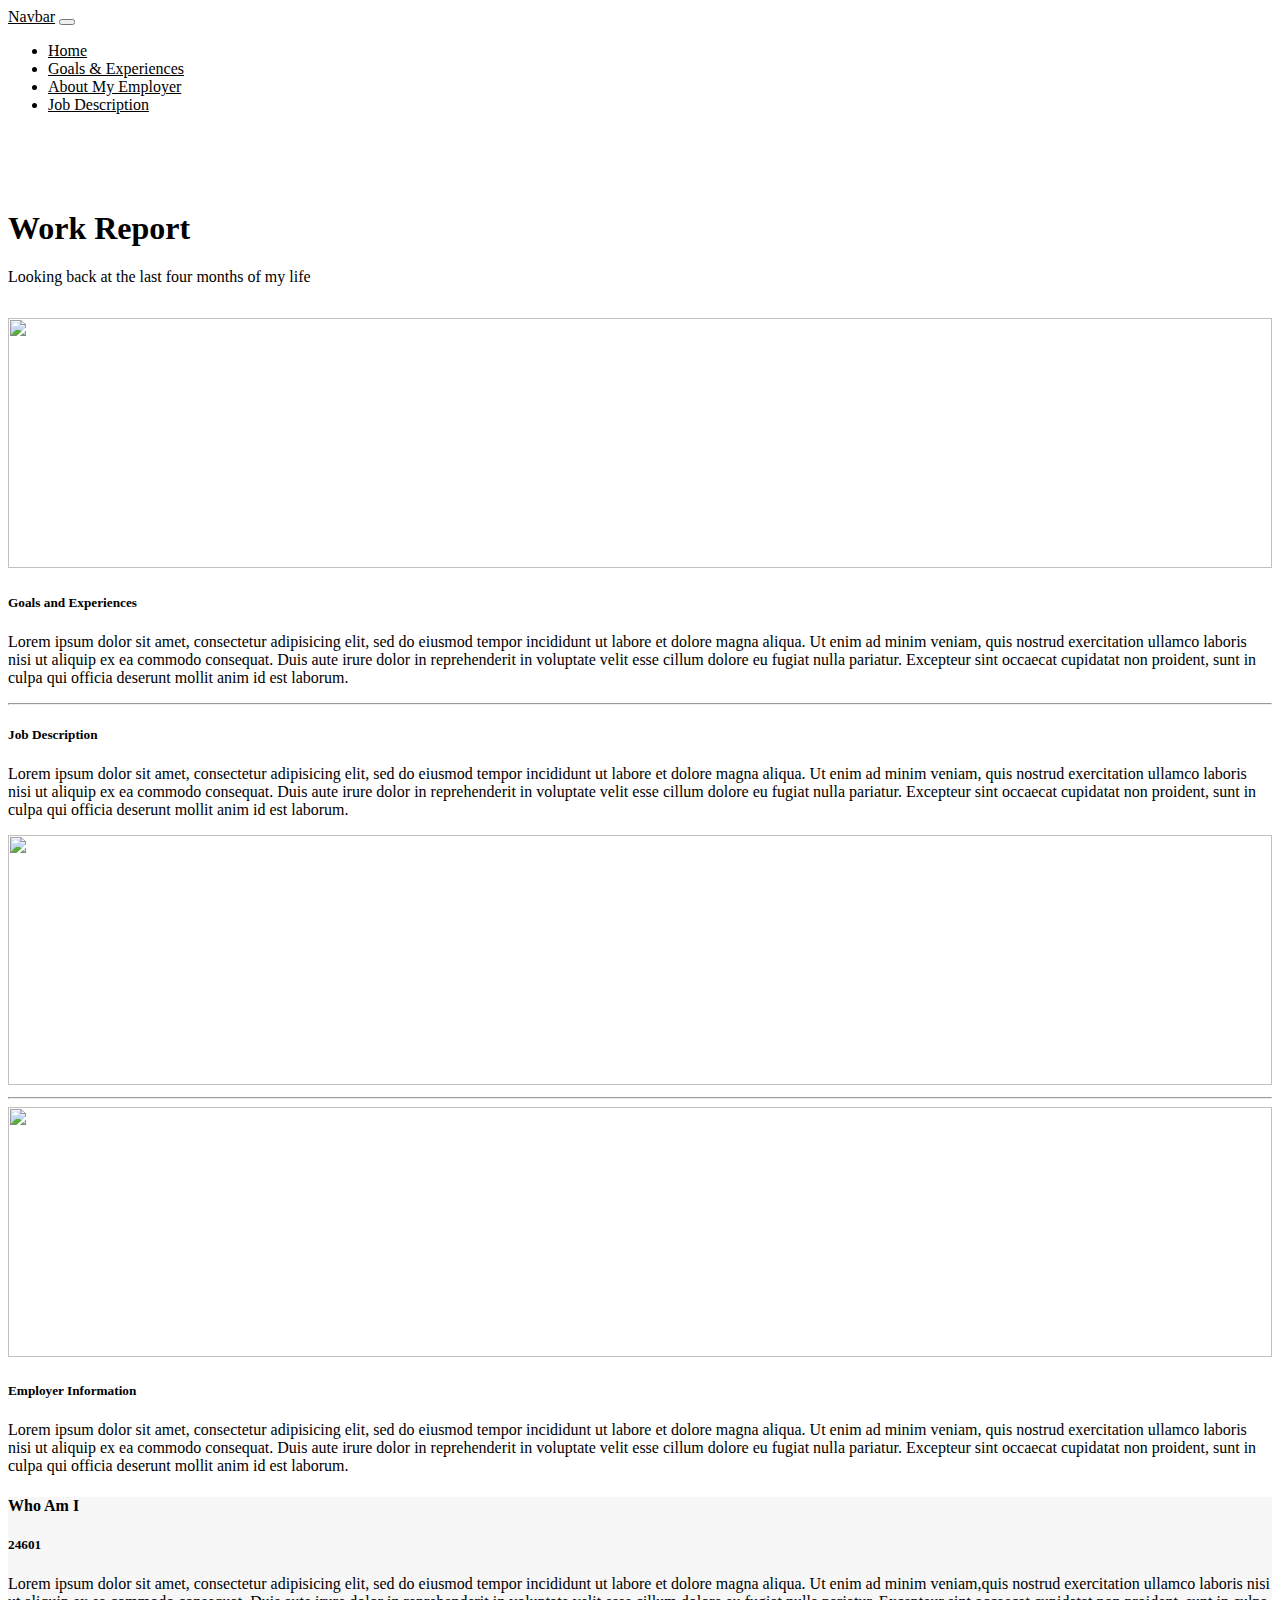
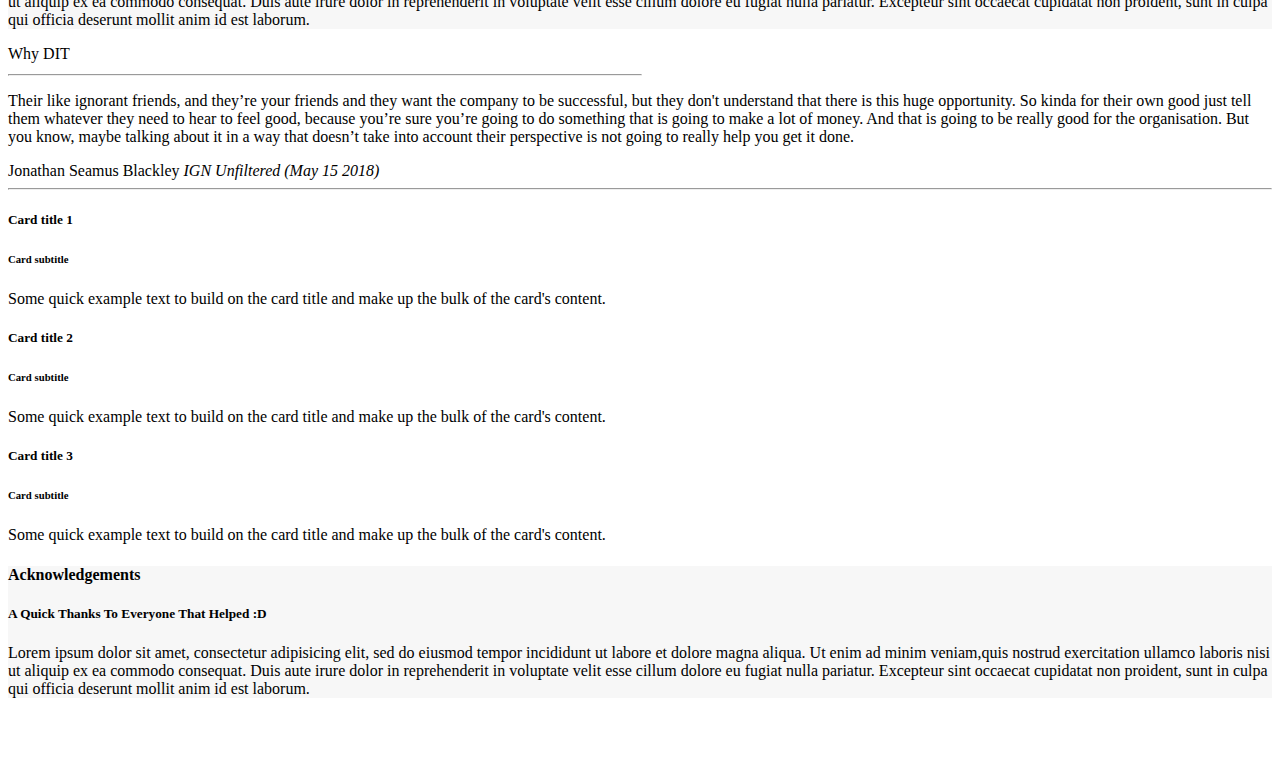
==== index.html @ 7ce431e9 "Add files via upload" ====
<!doctype html>
<html lang="en">
  <head>
    <!-- Required meta tags -->
    <meta charset="utf-8">
    <meta name="viewport" content="width=device-width, initial-scale=1, shrink-to-fit=no">

    <!-- Bootstrap CSS -->
    <link rel="stylesheet" href="https://stackpath.bootstrapcdn.com/bootstrap/4.2.1/css/bootstrap.min.css" integrity="sha384-GJzZqFGwb1QTTN6wy59ffF1BuGJpLSa9DkKMp0DgiMDm4iYMj70gZWKYbI706tWS" crossorigin="anonymous">

    <!-- Fonts -->
    <link rel="stylesheet" href="https://use.fontawesome.com/releases/v5.6.3/css/all.css" integrity="sha384-UHRtZLI+pbxtHCWp1t77Bi1L4ZtiqrqD80Kn4Z8NTSRyMA2Fd33n5dQ8lWUE00s/" crossorigin="anonymous">

    <!-- Custom CSS -->
    <link rel="stylesheet" type="text/css" href="reportLanding.css">

    <title>Co-op Report Work 1 - Home</title>
  </head>
  <body>
    
    <!-- Navbar -->
    <nav id="mainNavbar" class="navbar navbar-expand-md fixed-top">
      <a class="navbar-brand navText" href="#">Navbar</a>
      <button class="navbar-toggler" type="button" data-toggle="collapse" data-target="#navbarNav" aria-controls="navbarNav" aria-expanded="false" aria-label="Toggle navigation"><span class="navbar-toggler-icon"></span>
      </button>
      <div class="collapse navbar-collapse" id="navbarNav">
        <ul class="navbar-nav">
          <li class="nav-item">
            <a class="nav-link navText" href="index.html">Home</a>
          </li>
          <li class="nav-item">
            <a class="nav-link navText" href="goals.html">Goals & Experiences</a>
          </li>
          <li class="nav-item">
            <a class="nav-link navText" href="employInfo.html">About My Employer</a>
          </li>
          <li class="nav-item">
            <a class="nav-link active navText" href="jobDescrip.html">Job Description</a>
          </li>
        </ul>
      </div>
    </nav>


    
    <section class="jumbotron text-center" id="jobD1">
      <h1 class="display-3">Work Report</h1>
      <p>Looking back at the last four months of my life</p>
    </section>     

    <div class="py-5">
      <section class="container px-0">
        <div class="row align-items-center justify-content-center">
          <div class="col-md-4 descripPhoto">
            <img src="https://images.unsplash.com/photo-1507146426996-ef05306b995a?ixlib=rb-1.2.1&ixid=eyJhcHBfaWQiOjEyMDd9&auto=format&fit=crop&w=500&q=60">
          </div>
          <div class="col-md-7 ml-4">
            <h5>Goals and Experiences</h5>
            <p>Lorem ipsum dolor sit amet, consectetur adipisicing elit, sed do eiusmod  tempor incididunt ut labore et dolore magna aliqua. Ut enim ad minim veniam, quis nostrud exercitation ullamco laboris nisi ut aliquip ex ea commodo consequat. Duis aute irure dolor in reprehenderit in voluptate velit esse cillum dolore eu fugiat nulla pariatur. Excepteur sint occaecat cupidatat non proident, sunt in culpa qui officia deserunt mollit anim id est laborum.</p>         
          </div>
          <div class="col-md-12">
            <hr>
          </div>
          <div class="col-md-7 ml-4">
            <h5>Job Description</h5>
            <p>Lorem ipsum dolor sit amet, consectetur adipisicing elit, sed do eiusmod  tempor incididunt ut labore et dolore magna aliqua. Ut enim ad minim veniam, quis nostrud exercitation ullamco laboris nisi ut aliquip ex ea commodo consequat. Duis aute irure dolor in reprehenderit in voluptate velit esse cillum dolore eu fugiat nulla pariatur. Excepteur sint occaecat cupidatat non proident, sunt in culpa qui officia deserunt mollit anim id est laborum.</p>     
          </div>
          <div class="col-md-4 descripPhoto" id="rightIcon">
            <img src="https://images.unsplash.com/photo-1507146426996-ef05306b995a?ixlib=rb-1.2.1&ixid=eyJhcHBfaWQiOjEyMDd9&auto=format&fit=crop&w=500&q=60">
          </div>
          <div class="col-md-12">
            <hr>
          </div>
          <div class="col-md-4 descripPhoto" >
            <img src="https://images.unsplash.com/photo-1507146426996-ef05306b995a?ixlib=rb-1.2.1&ixid=eyJhcHBfaWQiOjEyMDd9&auto=format&fit=crop&w=500&q=60">
          </div>
          <div class="col-md-7 ml-4">
            <h5>Employer Information</h5>
            <p>Lorem ipsum dolor sit amet, consectetur adipisicing elit, sed do eiusmod  tempor incididunt ut labore et dolore magna aliqua. Ut enim ad minim veniam, quis nostrud exercitation ullamco laboris nisi ut aliquip ex ea commodo consequat. Duis aute irure dolor in reprehenderit in voluptate velit esse cillum dolore eu fugiat nulla pariatur. Excepteur sint occaecat cupidatat non proident, sunt in culpa qui officia deserunt mollit anim id est laborum.</p>         
          </div>
        </div>
      </section>
    </div>

    <!-- Who Am I -->
    <div class="py-5 offBackground">
      <div class="container">
        <h4 class="text-center">Who Am I</h4>
        <h5 class="text-center">24601</h5>
        <p class="lead">Lorem ipsum dolor sit amet, consectetur adipisicing elit, sed do eiusmod tempor incididunt ut labore et dolore magna aliqua. Ut enim ad minim veniam,quis nostrud exercitation ullamco laboris nisi ut aliquip ex ea commodo consequat. Duis aute irure dolor in reprehenderit in voluptate velit esse cillum dolore eu fugiat nulla pariatur. Excepteur sint occaecat cupidatat non proident, sunt in culpa qui officia deserunt mollit anim id est laborum.</p>
      </div>
    </div>

    <!-- Why DIT -->
    <div class="py-5" id="quote">  
      <section class="container px-0">
        <div class="row align-items-center justify-content-around">
          <div class="col-md-2">
            <p class="lead">Why DIT</p>
            <hr class="quoteHR">
          </div>
          <div class="col-md-7 ml-4">
            <p>Their like ignorant friends, and they’re your friends and they want the company to be successful, but they don't understand that there is this huge opportunity. So kinda for their own good just tell them whatever they need to hear to feel good, because you’re sure you’re going to do something that is going to make a lot of money. And that is going to be really good for the organisation. But you know, maybe talking about it in a way that doesn’t take into account their perspective is not going to really help you get it done. </p> 
            <footer class="blockquote-footer">Jonathan Seamus Blackley <cite title="IGN Unfiltered">IGN Unfiltered (May 15 2018)</cite></footer>       
          </div>
        </div>
        <div class="col-sm-12">
          <hr>
        </div>
        <div class="row align-items-center justify-content-around">
          <div class="col-md-3">
            <div class="card">
              <div class="card-body">
                <h5 class="card-title">Card title 1</h5>
                <h6 class="card-subtitle mb-2 text-muted">Card subtitle</h6>
                <p class="card-text">Some quick example text to build on the card title and make up the bulk of the card's content.</p>
              </div>
            </div>
          </div>
          <div class="col-md-3">
            <div class="card">
              <div class="card-body">
                <h5 class="card-title">Card title 2</h5>
                <h6 class="card-subtitle mb-2 text-muted">Card subtitle</h6>
                <p class="card-text">Some quick example text to build on the card title and make up the bulk of the card's content.</p>
              </div>
            </div>
          </div>
          <div class="col-md-3">
            <div class="card">
              <div class="card-body">
                <h5 class="card-title">Card title 3</h5>
                <h6 class="card-subtitle mb-2 text-muted">Card subtitle</h6>
                <p class="card-text">Some quick example text to build on the card title and make up the bulk of the card's content.</p>
              </div>
            </div>
          </div>
        </div>
      </section>
    </div>

    <!-- Acknowledgements-->
    <div class="py-5 offBackground">
      <div class="container" id="Acknowledgements">
        <h4 class="text-center">Acknowledgements</h4>
        <h5 class="text-center text-muted">A Quick Thanks To Everyone That Helped :D</h5>
        <p class="lead">Lorem ipsum dolor sit amet, consectetur adipisicing elit, sed do eiusmod tempor incididunt ut labore et dolore magna aliqua. Ut enim ad minim veniam,quis nostrud exercitation ullamco laboris nisi ut aliquip ex ea commodo consequat. Duis aute irure dolor in reprehenderit in voluptate velit esse cillum dolore eu fugiat nulla pariatur. Excepteur sint occaecat cupidatat non proident, sunt in culpa qui officia deserunt mollit anim id est laborum.</p>
      </div>
    </div>




    

    <!-- Optional JavaScript -->
      <!-- jQuery first, then Popper.js, then Bootstrap JS -->
      <script src="https://code.jquery.com/jquery-3.3.1.slim.min.js" integrity="sha384-q8i/X+965DzO0rT7abK41JStQIAqVgRVzpbzo5smXKp4YfRvH+8abtTE1Pi6jizo" crossorigin="anonymous"></script>
      <script src="https://cdnjs.cloudflare.com/ajax/libs/popper.js/1.14.6/umd/popper.min.js" integrity="sha384-wHAiFfRlMFy6i5SRaxvfOCifBUQy1xHdJ/yoi7FRNXMRBu5WHdZYu1hA6ZOblgut" crossorigin="anonymous"></script>
      <script src="https://stackpath.bootstrapcdn.com/bootstrap/4.2.1/js/bootstrap.min.js" integrity="sha384-B0UglyR+jN6CkvvICOB2joaf5I4l3gm9GU6Hc1og6Ls7i6U/mkkaduKaBhlAXv9k" crossorigin="anonymous"></script>
      <!-- Navbar Transition Change -->
      <script>
        function checkScroll(){
          var startY = $('.navbar').height() * 2; //The point where the navbar changes in px
          if($(window).scrollTop() > startY){
            $('.navbar').addClass("scrolled");
          }else{
            $('.navbar').removeClass("scrolled");
          }
        }
        if($('.navbar').length > 0){
          $(window).on("scroll load resize", function(){
            checkScroll();
          });
        }
      </script>
  </body>
</html>
---- reportLanding.css ----
.navbar {
    -webkit-transition: all 0.6s ease-out;
    -moz-transition: all 0.6s ease-out;
    -o-transition: all 0.6s ease-out;
    -ms-transition: all 0.6s ease-out;
    transition: all 0.6s ease-out;
}

.navbar.scrolled	{
    /*background: #545454;*/
    background: #f7f7f7;
}

.navText {
  color: black;
}
.navText:hover {
	color: black;
	font-weight: bold;
}


#homeJumbo {
	background: url(https://mdbootstrap.com/img/Photos/Others/forest2.jpg);
	background-position: center;
	background-size: cover;
}


.descripPhoto img{
	width: 100%;
	height: 250px;
}

.jumbotron {
margin-top: 6rem;
  margin-bottom: 2rem;
  background-color: #ffffff;	
}

.offBackground {
	background:  #f7f7f7;
}

.quoteHR{
	margin-top: -5px;
	width: 50%;
	margin-left: 0rem;
}

#Acknowledgements {
	margin-bottom: 5rem;
}
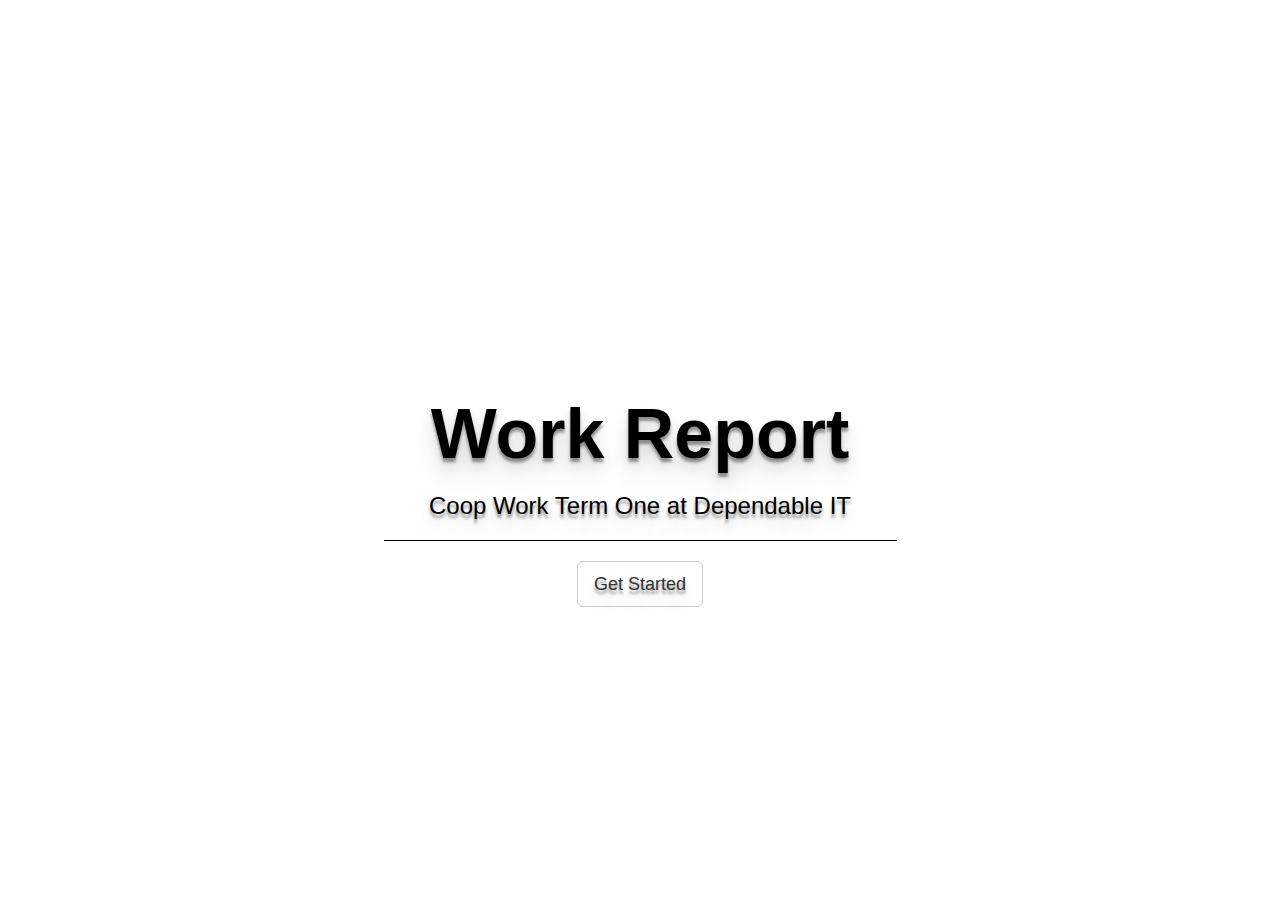
==== commit b22656b0: "Add files via upload" ====
--- a/index.html
+++ b/index.html
@@ -1,178 +1,27 @@
-<!doctype html>
-<html lang="en">
-  <head>
-    <!-- Required meta tags -->
-    <meta charset="utf-8">
-    <meta name="viewport" content="width=device-width, initial-scale=1, shrink-to-fit=no">
+<html>
+<head>
+  <title>Coop Report - Welcome</title>
+  <link rel="stylesheet" type="text/css" href="https://maxcdn.bootstrapcdn.com/bootstrap/3.3.6/css/bootstrap.min.css">
+  <link rel="stylesheet" href="https://maxcdn.bootstrapcdn.com/font-awesome/4.5.0/css/font-awesome.min.css">
+  <link rel="stylesheet" type="text/css" href="index.css">
+  <link rel="shortcut icon" href="favicon-edit.ico"/>
 
-    <!-- Bootstrap CSS -->
-    <link rel="stylesheet" href="https://stackpath.bootstrapcdn.com/bootstrap/4.2.1/css/bootstrap.min.css" integrity="sha384-GJzZqFGwb1QTTN6wy59ffF1BuGJpLSa9DkKMp0DgiMDm4iYMj70gZWKYbI706tWS" crossorigin="anonymous">
+</head>
+<body>
 
-    <!-- Fonts -->
-    <link rel="stylesheet" href="https://use.fontawesome.com/releases/v5.6.3/css/all.css" integrity="sha384-UHRtZLI+pbxtHCWp1t77Bi1L4ZtiqrqD80Kn4Z8NTSRyMA2Fd33n5dQ8lWUE00s/" crossorigin="anonymous">
-
-    <!-- Custom CSS -->
-    <link rel="stylesheet" type="text/css" href="reportLanding.css">
-
-    <title>Co-op Report Work 1 - Home</title>
-  </head>
-  <body>
-    
-    <!-- Navbar -->
-    <nav id="mainNavbar" class="navbar navbar-expand-md fixed-top">
-      <a class="navbar-brand navText" href="#">Navbar</a>
-      <button class="navbar-toggler" type="button" data-toggle="collapse" data-target="#navbarNav" aria-controls="navbarNav" aria-expanded="false" aria-label="Toggle navigation"><span class="navbar-toggler-icon"></span>
-      </button>
-      <div class="collapse navbar-collapse" id="navbarNav">
-        <ul class="navbar-nav">
-          <li class="nav-item">
-            <a class="nav-link navText" href="index.html">Home</a>
-          </li>
-          <li class="nav-item">
-            <a class="nav-link navText" href="goals.html">Goals & Experiences</a>
-          </li>
-          <li class="nav-item">
-            <a class="nav-link navText" href="employInfo.html">About My Employer</a>
-          </li>
-          <li class="nav-item">
-            <a class="nav-link active navText" href="jobDescrip.html">Job Description</a>
-          </li>
-        </ul>
-      </div>
-    </nav>
-
-
-    
-    <section class="jumbotron text-center" id="jobD1">
-      <h1 class="display-3">Work Report</h1>
-      <p>Looking back at the last four months of my life</p>
-    </section>     
-
-    <div class="py-5">
-      <section class="container px-0">
-        <div class="row align-items-center justify-content-center">
-          <div class="col-md-4 descripPhoto">
-            <img src="https://images.unsplash.com/photo-1507146426996-ef05306b995a?ixlib=rb-1.2.1&ixid=eyJhcHBfaWQiOjEyMDd9&auto=format&fit=crop&w=500&q=60">
-          </div>
-          <div class="col-md-7 ml-4">
-            <h5>Goals and Experiences</h5>
-            <p>Lorem ipsum dolor sit amet, consectetur adipisicing elit, sed do eiusmod  tempor incididunt ut labore et dolore magna aliqua. Ut enim ad minim veniam, quis nostrud exercitation ullamco laboris nisi ut aliquip ex ea commodo consequat. Duis aute irure dolor in reprehenderit in voluptate velit esse cillum dolore eu fugiat nulla pariatur. Excepteur sint occaecat cupidatat non proident, sunt in culpa qui officia deserunt mollit anim id est laborum.</p>         
-          </div>
-          <div class="col-md-12">
-            <hr>
-          </div>
-          <div class="col-md-7 ml-4">
-            <h5>Job Description</h5>
-            <p>Lorem ipsum dolor sit amet, consectetur adipisicing elit, sed do eiusmod  tempor incididunt ut labore et dolore magna aliqua. Ut enim ad minim veniam, quis nostrud exercitation ullamco laboris nisi ut aliquip ex ea commodo consequat. Duis aute irure dolor in reprehenderit in voluptate velit esse cillum dolore eu fugiat nulla pariatur. Excepteur sint occaecat cupidatat non proident, sunt in culpa qui officia deserunt mollit anim id est laborum.</p>     
-          </div>
-          <div class="col-md-4 descripPhoto" id="rightIcon">
-            <img src="https://images.unsplash.com/photo-1507146426996-ef05306b995a?ixlib=rb-1.2.1&ixid=eyJhcHBfaWQiOjEyMDd9&auto=format&fit=crop&w=500&q=60">
-          </div>
-          <div class="col-md-12">
-            <hr>
-          </div>
-          <div class="col-md-4 descripPhoto" >
-            <img src="https://images.unsplash.com/photo-1507146426996-ef05306b995a?ixlib=rb-1.2.1&ixid=eyJhcHBfaWQiOjEyMDd9&auto=format&fit=crop&w=500&q=60">
-          </div>
-          <div class="col-md-7 ml-4">
-            <h5>Employer Information</h5>
-            <p>Lorem ipsum dolor sit amet, consectetur adipisicing elit, sed do eiusmod  tempor incididunt ut labore et dolore magna aliqua. Ut enim ad minim veniam, quis nostrud exercitation ullamco laboris nisi ut aliquip ex ea commodo consequat. Duis aute irure dolor in reprehenderit in voluptate velit esse cillum dolore eu fugiat nulla pariatur. Excepteur sint occaecat cupidatat non proident, sunt in culpa qui officia deserunt mollit anim id est laborum.</p>         
-          </div>
-        </div>
-      </section>
-    </div>
-
-    <!-- Who Am I -->
-    <div class="py-5 offBackground">
-      <div class="container">
-        <h4 class="text-center">Who Am I</h4>
-        <h5 class="text-center">24601</h5>
-        <p class="lead">Lorem ipsum dolor sit amet, consectetur adipisicing elit, sed do eiusmod tempor incididunt ut labore et dolore magna aliqua. Ut enim ad minim veniam,quis nostrud exercitation ullamco laboris nisi ut aliquip ex ea commodo consequat. Duis aute irure dolor in reprehenderit in voluptate velit esse cillum dolore eu fugiat nulla pariatur. Excepteur sint occaecat cupidatat non proident, sunt in culpa qui officia deserunt mollit anim id est laborum.</p>
+<div class="container">
+  <div class="row">
+    <div class="col-lg-12">
+      <div id="content">
+        <h1 class="display-3">Work Report</h1>
+        <h3>Coop Work Term One at Dependable IT</h3>
+        <hr>
+        <a href="home.html" class="btn btn-default btn-lg">Get Started</a>
       </div>
     </div>
-
-    <!-- Why DIT -->
-    <div class="py-5" id="quote">  
-      <section class="container px-0">
-        <div class="row align-items-center justify-content-around">
-          <div class="col-md-2">
-            <p class="lead">Why DIT</p>
-            <hr class="quoteHR">
-          </div>
-          <div class="col-md-7 ml-4">
-            <p>Their like ignorant friends, and they’re your friends and they want the company to be successful, but they don't understand that there is this huge opportunity. So kinda for their own good just tell them whatever they need to hear to feel good, because you’re sure you’re going to do something that is going to make a lot of money. And that is going to be really good for the organisation. But you know, maybe talking about it in a way that doesn’t take into account their perspective is not going to really help you get it done. </p> 
-            <footer class="blockquote-footer">Jonathan Seamus Blackley <cite title="IGN Unfiltered">IGN Unfiltered (May 15 2018)</cite></footer>       
-          </div>
-        </div>
-        <div class="col-sm-12">
-          <hr>
-        </div>
-        <div class="row align-items-center justify-content-around">
-          <div class="col-md-3">
-            <div class="card">
-              <div class="card-body">
-                <h5 class="card-title">Card title 1</h5>
-                <h6 class="card-subtitle mb-2 text-muted">Card subtitle</h6>
-                <p class="card-text">Some quick example text to build on the card title and make up the bulk of the card's content.</p>
-              </div>
-            </div>
-          </div>
-          <div class="col-md-3">
-            <div class="card">
-              <div class="card-body">
-                <h5 class="card-title">Card title 2</h5>
-                <h6 class="card-subtitle mb-2 text-muted">Card subtitle</h6>
-                <p class="card-text">Some quick example text to build on the card title and make up the bulk of the card's content.</p>
-              </div>
-            </div>
-          </div>
-          <div class="col-md-3">
-            <div class="card">
-              <div class="card-body">
-                <h5 class="card-title">Card title 3</h5>
-                <h6 class="card-subtitle mb-2 text-muted">Card subtitle</h6>
-                <p class="card-text">Some quick example text to build on the card title and make up the bulk of the card's content.</p>
-              </div>
-            </div>
-          </div>
-        </div>
-      </section>
-    </div>
-
-    <!-- Acknowledgements-->
-    <div class="py-5 offBackground">
-      <div class="container" id="Acknowledgements">
-        <h4 class="text-center">Acknowledgements</h4>
-        <h5 class="text-center text-muted">A Quick Thanks To Everyone That Helped :D</h5>
-        <p class="lead">Lorem ipsum dolor sit amet, consectetur adipisicing elit, sed do eiusmod tempor incididunt ut labore et dolore magna aliqua. Ut enim ad minim veniam,quis nostrud exercitation ullamco laboris nisi ut aliquip ex ea commodo consequat. Duis aute irure dolor in reprehenderit in voluptate velit esse cillum dolore eu fugiat nulla pariatur. Excepteur sint occaecat cupidatat non proident, sunt in culpa qui officia deserunt mollit anim id est laborum.</p>
-      </div>
-    </div>
-
-
-
-
-    
-
-    <!-- Optional JavaScript -->
-      <!-- jQuery first, then Popper.js, then Bootstrap JS -->
-      <script src="https://code.jquery.com/jquery-3.3.1.slim.min.js" integrity="sha384-q8i/X+965DzO0rT7abK41JStQIAqVgRVzpbzo5smXKp4YfRvH+8abtTE1Pi6jizo" crossorigin="anonymous"></script>
-      <script src="https://cdnjs.cloudflare.com/ajax/libs/popper.js/1.14.6/umd/popper.min.js" integrity="sha384-wHAiFfRlMFy6i5SRaxvfOCifBUQy1xHdJ/yoi7FRNXMRBu5WHdZYu1hA6ZOblgut" crossorigin="anonymous"></script>
-      <script src="https://stackpath.bootstrapcdn.com/bootstrap/4.2.1/js/bootstrap.min.js" integrity="sha384-B0UglyR+jN6CkvvICOB2joaf5I4l3gm9GU6Hc1og6Ls7i6U/mkkaduKaBhlAXv9k" crossorigin="anonymous"></script>
-      <!-- Navbar Transition Change -->
-      <script>
-        function checkScroll(){
-          var startY = $('.navbar').height() * 2; //The point where the navbar changes in px
-          if($(window).scrollTop() > startY){
-            $('.navbar').addClass("scrolled");
-          }else{
-            $('.navbar').removeClass("scrolled");
-          }
-        }
-        if($('.navbar').length > 0){
-          $(window).on("scroll load resize", function(){
-            checkScroll();
-          });
-        }
-      </script>
-  </body>
+  </div>
+</div>
+<script type="text/javascript" src="https://code.jquery.com/jquery-2.2.0.min.js"></script>
+<script type="text/javascript" src="https://maxcdn.bootstrapcdn.com/bootstrap/3.3.6/js/bootstrap.min.js"></script>
+</body>
 </html>--- a/index.css
+++ b/index.css
@@ -0,0 +1,27 @@
+body {
+	background: url(https://images.unsplash.com/photo-1511871893393-82e9c16b81e3?ixlib=rb-1.2.1&ixid=eyJhcHBfaWQiOjEyMDd9&auto=format&fit=crop&w=1350&q=80);
+	background-size: cover;
+	background-position: center;
+	color: black;
+}
+
+html {
+	height: 100%;
+}
+
+#content {
+	text-align: center;
+	padding-top: 33%;
+	text-shadow: 0px 4px 3px rgba(0,0,0,0.4),
+							 0px 8px 13px rgba(0,0,0,0.1),
+							 0px 18px 23px rgba(0,0,0,0.1);
+}
+
+h1 {
+	font-weight: 700;
+	font-size: 5em;
+}
+hr	{
+	border-top: black solid 0.5px;
+	width: 45%;
+}